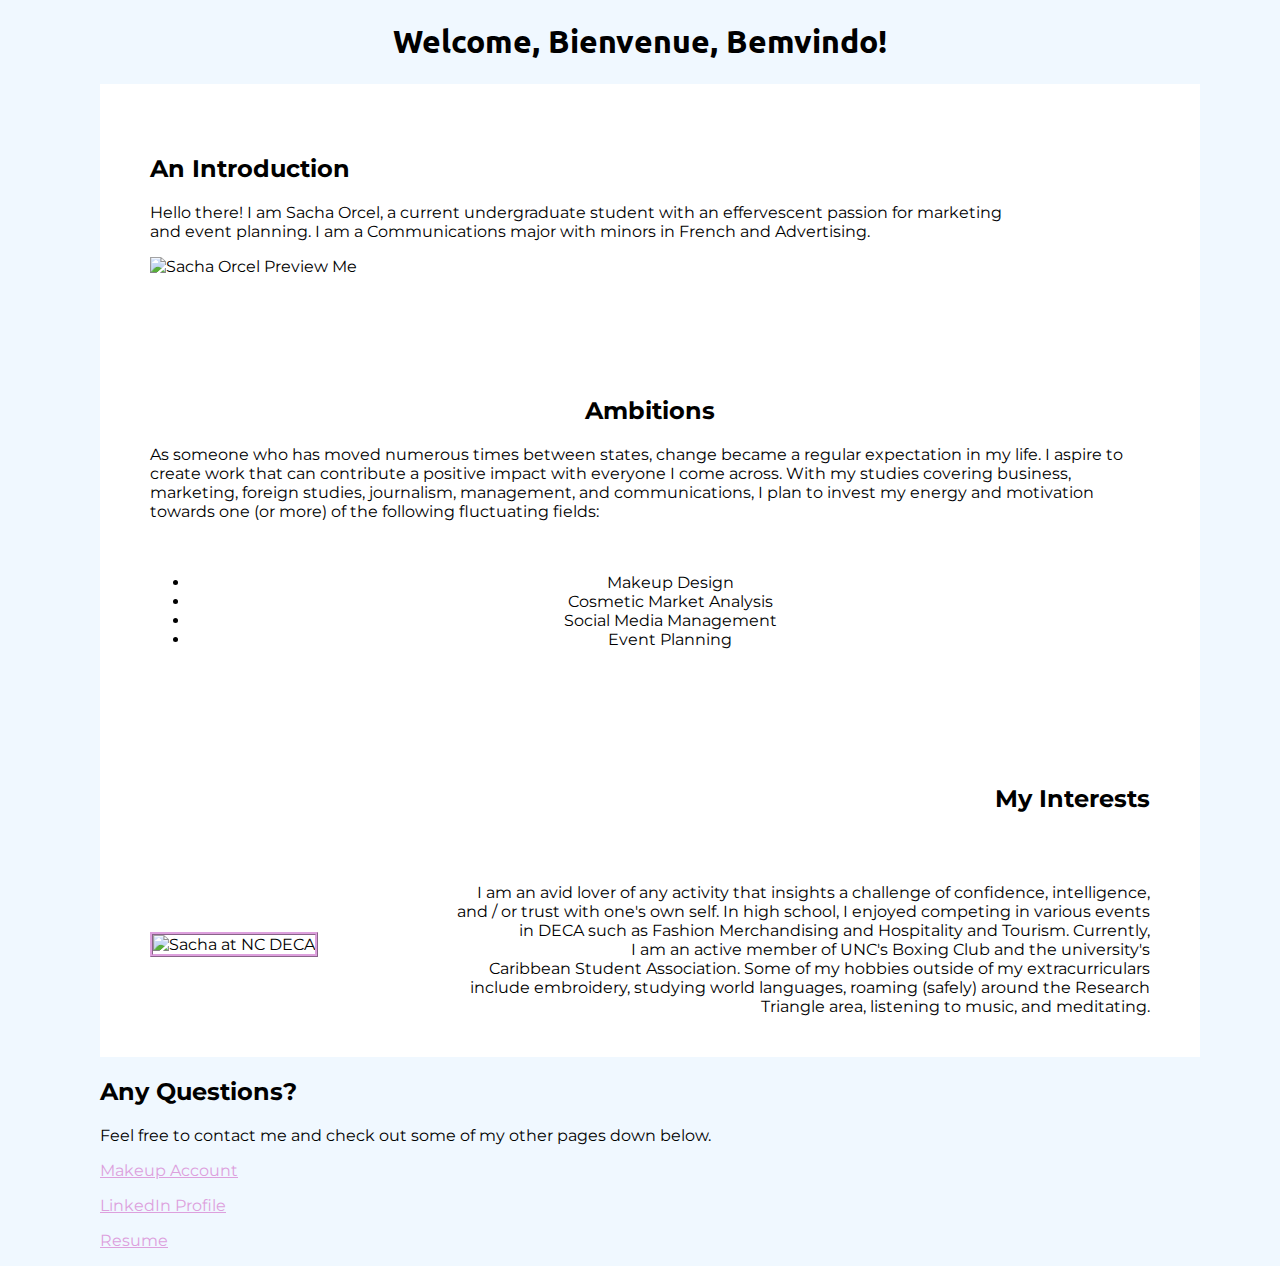
==== Assignment 8c.html @ e5dcc20d "Add files via upload" ====
<!DOCTYPE html>
<html lang="en">
<head>
  <meta charset="utf-8">
  <title>About Me!</title>
  <link rel="stylesheet" href="staticstyle - Copy.css">
  <link href="https://fonts.googleapis.com/css2?family=Montserrat&family=Ubuntu:wght@400;500&display=swap" rel="stylesheet">
</head>

<body>
  <h1>Welcome, Bienvenue, Bemvindo!</h1>

<div class="white">
  <h2>An Introduction</h2>

<div class="text">
  <p>Hello there! I am Sacha Orcel, a current undergraduate student with an effervescent passion for marketing<br>
  and event planning. I am a Communications major with minors in French and Advertising. <br>
</p>
  </div>

    <img src="Image-One-of-Me.jpg" id="center" alt="Sacha Orcel Preview Me" width="400" height="auto">
  </div>

<div class="white">
  <div class="ambition">
<h2>Ambitions</h2>
</div>

<p> As someone who has moved numerous times between states, change became a regular expectation in my life. I aspire to create work that can contribute
  a positive impact with everyone I come across. With my studies covering business, marketing, foreign studies, journalism, management, and
  communications, I plan to invest my energy and motivation towards one (or more) of the following fluctuating fields:

</p>

<div class="list">
<ul>
  <li>Makeup Design</li>
  <li>Cosmetic Market Analysis</li>
  <li>Social Media Management</li>
  <li>Event Planning</li>
</ul>
</div>
</div>

<div class="white">
  <div class="Interest-Header">
<h2>My Interests</h2>
</div>

<div class="interest">
<p>I am an avid lover of any activity that insights a challenge of confidence, intelligence, <br>
  and / or trust with one's own self. In high school, I enjoyed competing in various events <br>
  in DECA such as Fashion Merchandising and Hospitality and Tourism. Currently, <br>I am an
active member of UNC's Boxing Club and the university's <br>Caribbean Student Association. Some
of my hobbies outside of my extracurriculars<br>include embroidery, studying world languages,
roaming (safely) around the Research <br>Triangle area, listening to music, and meditating.</p>
</div>

<img src="Sacha-Deca.jpg" id="left-side" alt="Sacha at NC DECA" height="400" width="auto">
</div>


<h2>Any Questions?</h2>
<p>Feel free to contact me and check out some of my other pages down below.</p>
<p><a href="https://www.instagram.com/ineedasachabeat/" target="_blank">Makeup Account</a></p>
<p><a href="https://www.linkedin.com/in/orcelsacha" target="_blank">LinkedIn Profile</a></p>
<p><a href="file:///C:/Users/sorcel96/Downloads/Sacha%20Orcel%20Resume%202020.pdf" target="_blank">Resume</a></p>
---- staticstyle - Copy.css ----
body {
  background-color: aliceblue;
  font-family: 'Montserrat', sans-serif;
  margin-left: 100px;
  margin-right: 100px;
  position: relative;
}

a {
  color: plum;
}
a:hover {
  color: lightpink;
}

h1 {
  font-family: 'Ubuntu', serif;
  text-align: center;

}

.white {
  background-color: white;
  width: 1000px;
  padding: 50px;
}

.text {
  text-align: left;
  margin-right: 100px;
}

.interest {
  text-align: right;
  margin-left: 200px;
  position: relative;
  top: 50px;
}

.list {
  text-align: center;
  padding-bottom: : 30px;
  padding-top: 20px;
}

#right-side {
  border-style: ridge;
  border-width: medium;
  border-color: plum;
  position: relative;
  top: -4px;
  left: 600px;
}

#left-side {
  border-style: ridge;
  border-width: medium;
  border-color: plum;
  position: relative;
  top: -50px;
}

.Interest-Header {
  text-align: right;
}

.ambition {
  text-align: center;
}
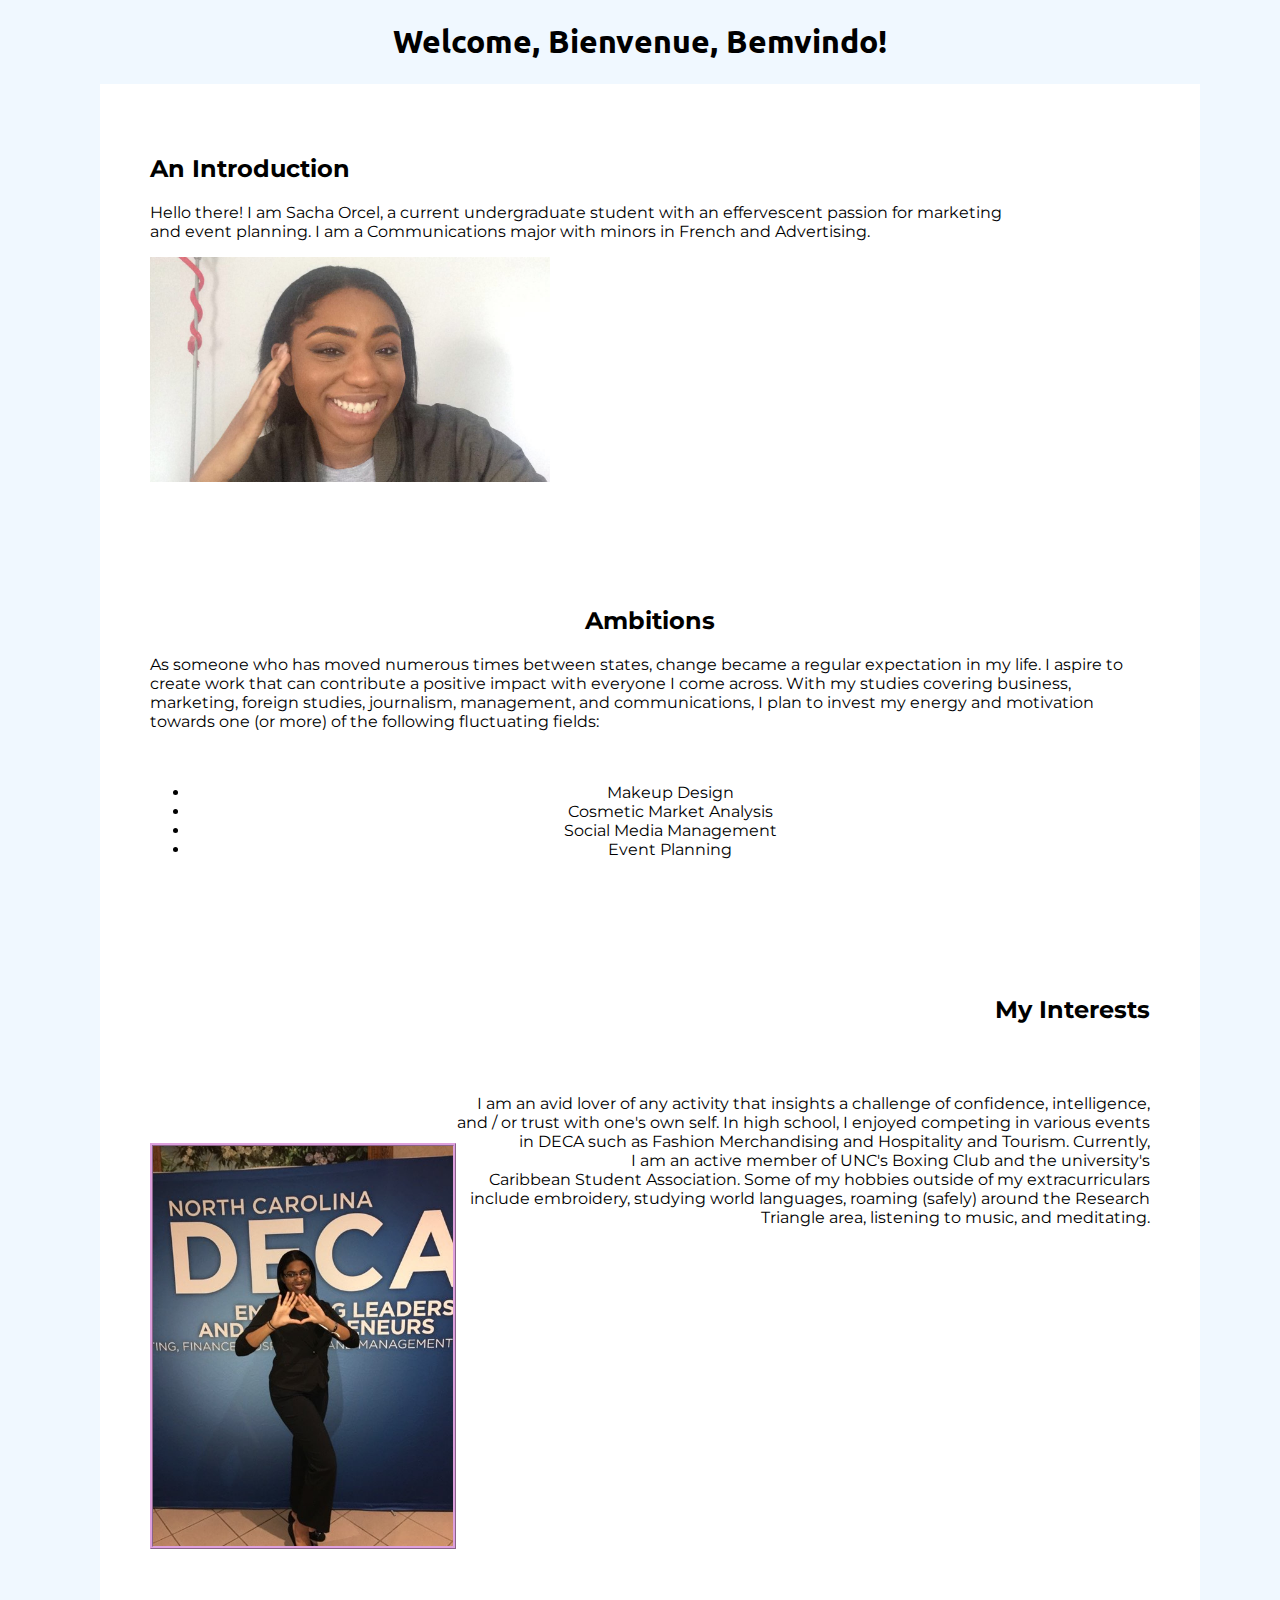
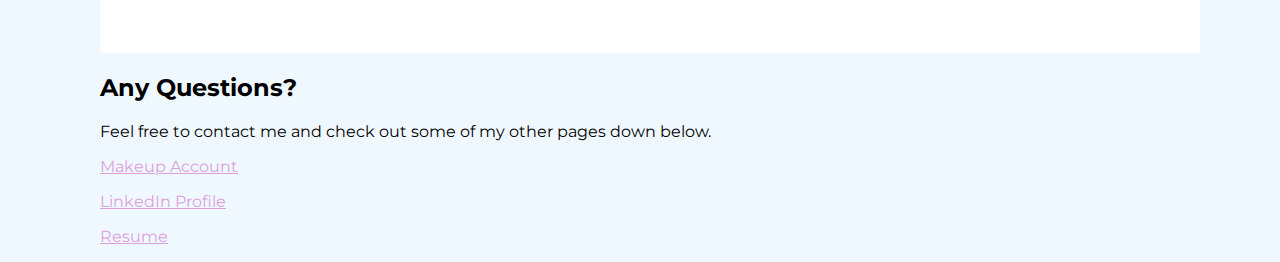
==== commit dd084cfe: "Update Assignment 8c.html" ====
--- a/Assignment 8c.html
+++ b/Assignment 8c.html
@@ -19,7 +19,7 @@
 </p>
   </div>
 
-    <img src="Image-One-of-Me.jpg" id="center" alt="Sacha Orcel Preview Me" width="400" height="auto">
+    <img src="Image-One-of-Me.JPG" id="center" alt="Sacha Orcel Preview Me" width="400" height="auto">
   </div>
 
 <div class="white">
@@ -57,7 +57,7 @@
 roaming (safely) around the Research <br>Triangle area, listening to music, and meditating.</p>
 </div>
 
-<img src="Sacha-Deca.jpg" id="left-side" alt="Sacha at NC DECA" height="400" width="auto">
+<img src="Sacha-Deca.JPG" id="left-side" alt="Sacha at NC DECA" height="400" width="auto">
 </div>
 
 
